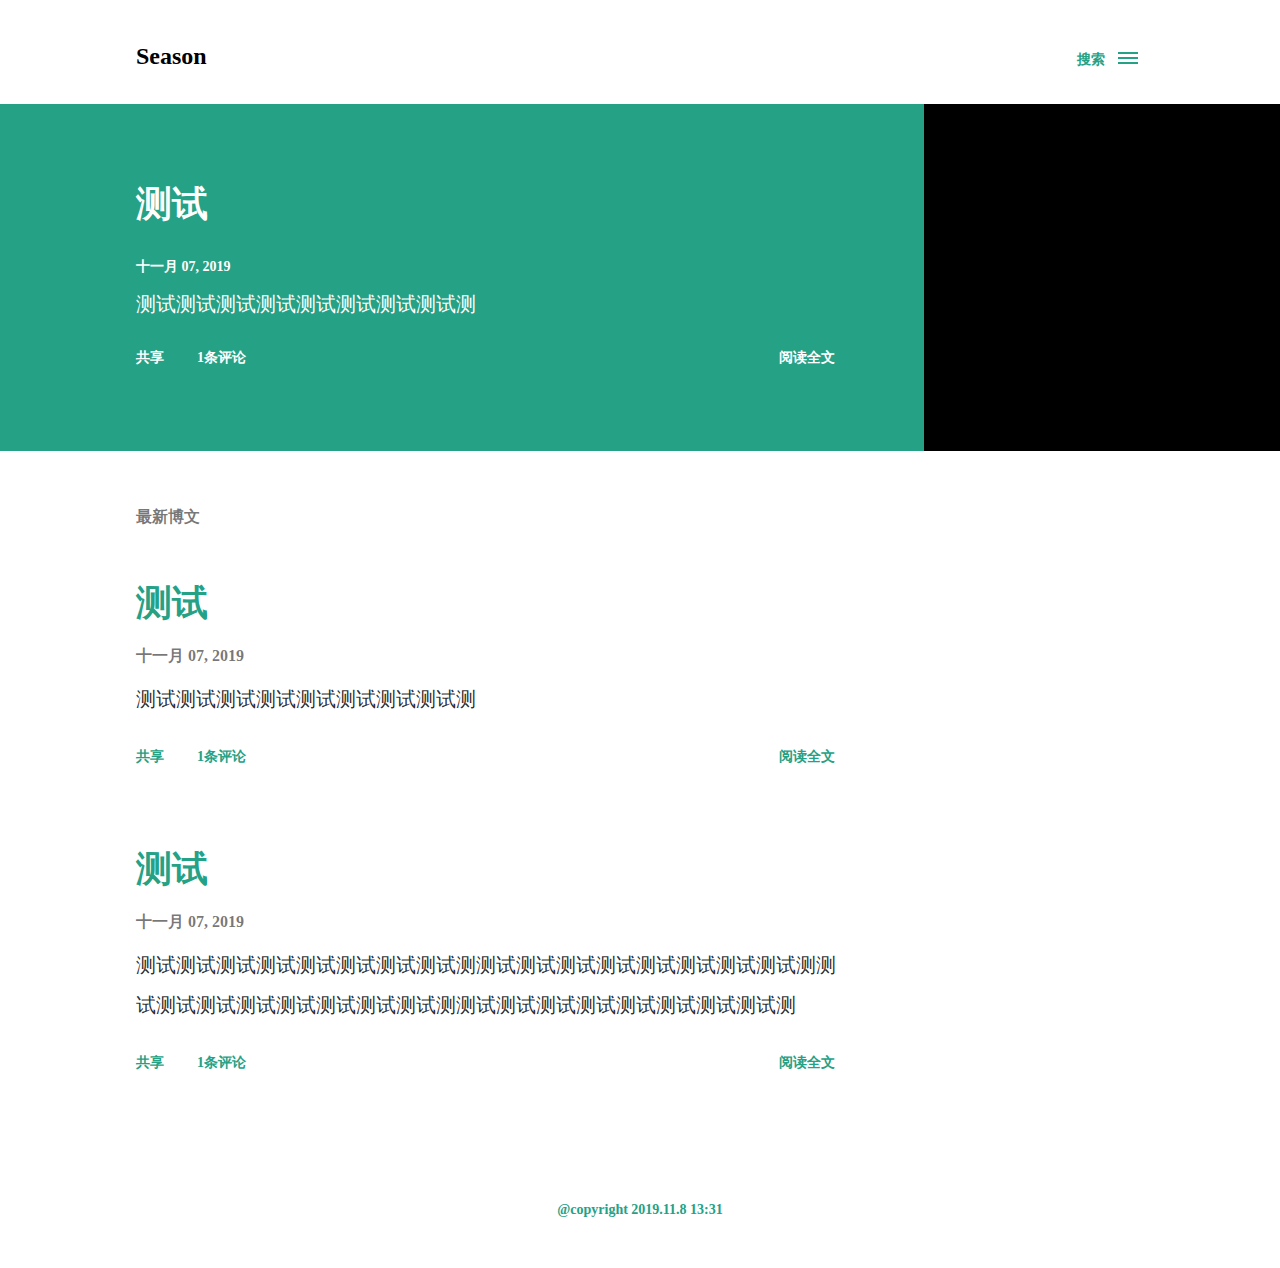
==== blog/index.html @ 29e87d55 "11-8" ====
<!DOCTYPE html>
<html lang="en">
<head>
    <meta charset="UTF-8">
    <meta name="viewport" content="width=device-width, initial-scale=1.0">
    <meta http-equiv="X-UA-Compatible" content="ie=edge">
    <link rel="stylesheet" href="./css/style.css">
    <link rel="stylesheet" href="./css/main.css">
    <title>Blog</title>
</head>
<body>
    <header id="header" class="container">
        <nav class="nav-list">
            <div class="logo">
                <h1>Season</h1>
            </div>
            <div class="search">
                搜索
            </div>
            <div class="list">
                <span class="menu-icon"></span>
            </div>
        </nav>
        <ul class="menu">
            <li></li>
            <li></li>
            <li></li>
            <li></li>
            <li></li>
        </ul>
    </header>

    <main id="main" class="container">
        <section class="m-top">
            <div class="post">
                <div class="p-list">
                    <h3><a href="view.html" class="title">测试</a></h3>
                    <a href="#" class="time">十一月 07, 2019</a>
                    <div class="content">测试测试测试测试测试测试测试测试测</div>
                    <button class="m-item">共享</button>
                    <a href="#" class="ripple m-item">1条评论</a>
                    <a href="#" class="full m-item">阅读全文</a>
                </div>
            </div>
            <a class="bg-img" href="#">
            </a>
        </section>
        <section class="m-widget">
            <div class="heading">最新博文</div>
            <ul class="articles">
                <li class="a-item">
                    <div class="a-left">
                        <h3><a href="#">测试</a></h3>
                        <div class="time"><a href="#">十一月 07, 2019</a></div>
                        <div class="content">测试测试测试测试测试测试测试测试测</div>
                        <button class="m-item">共享</button>
                        <a href="#" class="ripple m-item">1条评论</a>
                        <a href="#" class="full m-item">阅读全文</a>
                    </div>
                    <a href="#" class="bg-img"></a>
                </li>
                <li class="a-item">
                    <div class="a-left">
                        <h3><a href="#">测试</a></h3>
                        <div class="time"><a href="#">十一月 07, 2019</a></div>
                        <div class="content">测试测试测试测试测试测试测试测试测测试测试测试测试测试测试测试测试测测试测试测试测试测试测试测试测试测测试测试测试测试测试测试测试测试测</div>
                        <button class="m-item">共享</button>
                        <a href="#" class="ripple m-item">1条评论</a>
                        <a href="#" class="full m-item">阅读全文</a>
                    </div>
                    <a href="#" class="bg-img"></a>
                </li>
                <li class="a-item"></li>
            </ul>
        </section>
    </main>

    <footer id="footer" class="container">
        <p>@copyright 2019.11.8 13:31</p>
    </footer>
</body>
</html>
---- blog/css/style.css ----
*{
    margin:0;
    padding:0;
}
body{
    background-color:#fff;
    color:#292929;
    font-size:20px;
    font-weight:400;
}
ul,li{
    list-style:none;
}
a,a:hover{
    text-decoration:none;
    color:#fff;
}
.container{
    width: 1280px;
    margin: 0 auto;
}
#main .m-top{
    display: flex;
    background:#000;
    margin-bottom:56px;
}
#main .m-top .post{
    width:60%;
    background:#fff;
    padding:76px 76px 84px 136px;
    background-color:#25a186;
}
#main .m-top .post h3{
    margin-bottom:24px;
}
#main .m-top .post .title{
    font-weight:700;
    font-size:36px;
}
#main .m-top .post .time{
    display: inline-block;
    font-weight:600;
    font-size:14px;
    margin-bottom:8px;
}
#main .m-top .post .content{
    font-weight:400;
    font-size:20px;
    color:#fff;
    font-family:'黑体',sans-serif;
    line-height:40px;
    margin-bottom:20px;
}
#main .m-top .post .m-item,
#main .m-widget .articles .a-item .m-item{
    display: inline-block;
    font-weight:600;
    font-size:14px;
    color:#fff;
    background:none;
    border:0;
    border-radius:2px;
    cursor: pointer;
    padding:8px;
    margin:-8px;
    outline: none;
}
#main .m-top .post .m-item:hover{
    background:rgba(255, 255, 255, .12);
}
#main .m-top .post .ripple,
#main .m-widget .articles .a-item .ripple{
    margin-left:20px;
    margin-right:520px;
}
#main .m-top .bg-img{
    background-image:url("http://47.100.53.137:10086/uploads/70b2f2eb0f11bcb115a194cc6855c970");
    background-position:center;
    background-size:cover;
    width:30%;
}
#main .m-widget{
    padding-left:136px;
}
#main .m-widget .heading{
    color:rgba(0, 0, 0, 0.54);
    font-weight:600;
    font-size:16px;
    margin-bottom:52px;
}
#main .m-widget .articles .a-item:nth-child(1){
    margin-top:0;
}
#main .m-widget .articles .a-item{
    display: flex;
    margin-top:80px;
}
#main .m-widget .articles .a-item .a-left{
    width:62%;
    display: inline-block;
    margin-right:81px;
}
#main .m-widget .articles .a-item h3{
    margin-bottom:16px;
}
#main .m-widget .articles .a-item h3 a{
    color:#25a186;
    font-weight:700;
    font-size:36px;
    line-height:1.3;
}
#main .m-widget .articles .a-item .time{
    margin-bottom:12px;
}
#main .m-widget .articles .a-item .time a{
    color:rgba(0, 0, 0, 0.54);
    font-weight:600;
    font-size:16px;
}
#main .m-widget .articles .a-item .content{
    margin-bottom:24px;
    line-height:40px;
    color:rgba(0, 0, 0, 0.84);
    font-size:20px;
    font-family:'黑体',sans-serif;
}
#main .m-widget .articles .a-item .m-item{
    color:#25a186;
}
#main .m-widget .articles .a-item .m-item:hover{
    background: rgba(37, 161, 134, .12);

}
#main .m-widget .articles .a-item .bg-img{
    width:22%;
    background-image:url("http://47.100.53.137:10086/uploads/70b2f2eb0f11bcb115a194cc6855c970");
    background-position:center;
    background-size:cover;
}
---- blog/css/main.css ----
.container{
    width: 1280px;
    margin: 0 auto;
}
#header .nav-list{
    padding:44px 136px 32px;
}
#header .nav-list .logo{
    display: inline-block;
}
#header .nav-list h1{
    margin:0;
    color:#000;
    font-weight:700;
    font-size:24px;
    line-height:24px;
    width:936px;
}
#header .nav-list .search{
    color:#25a186;
    font-weight:600;
    font-size:14px;
    line-height:24px;
    display: inline-block;
}
#header .nav-list .list{
    width:24px;
    height:24px;
    margin-left:8px;
    line-height:24px;
    display:inline-block;
}
#header .nav-list .list .menu-icon{
    display: inline-block;
    width: 20px;
	height: 2px;
	border-top: 2px solid #25a186;
	border-bottom: 2px solid #25a186;
	background-color: #25a186;
	padding: 3px 0;
    background-clip:content-box;
    box-sizing: unset;
}
#footer{
    padding:50px 0;
    font-size:14px;
    color:#25a186;
    font-weight:bold;
    text-align: center;
}
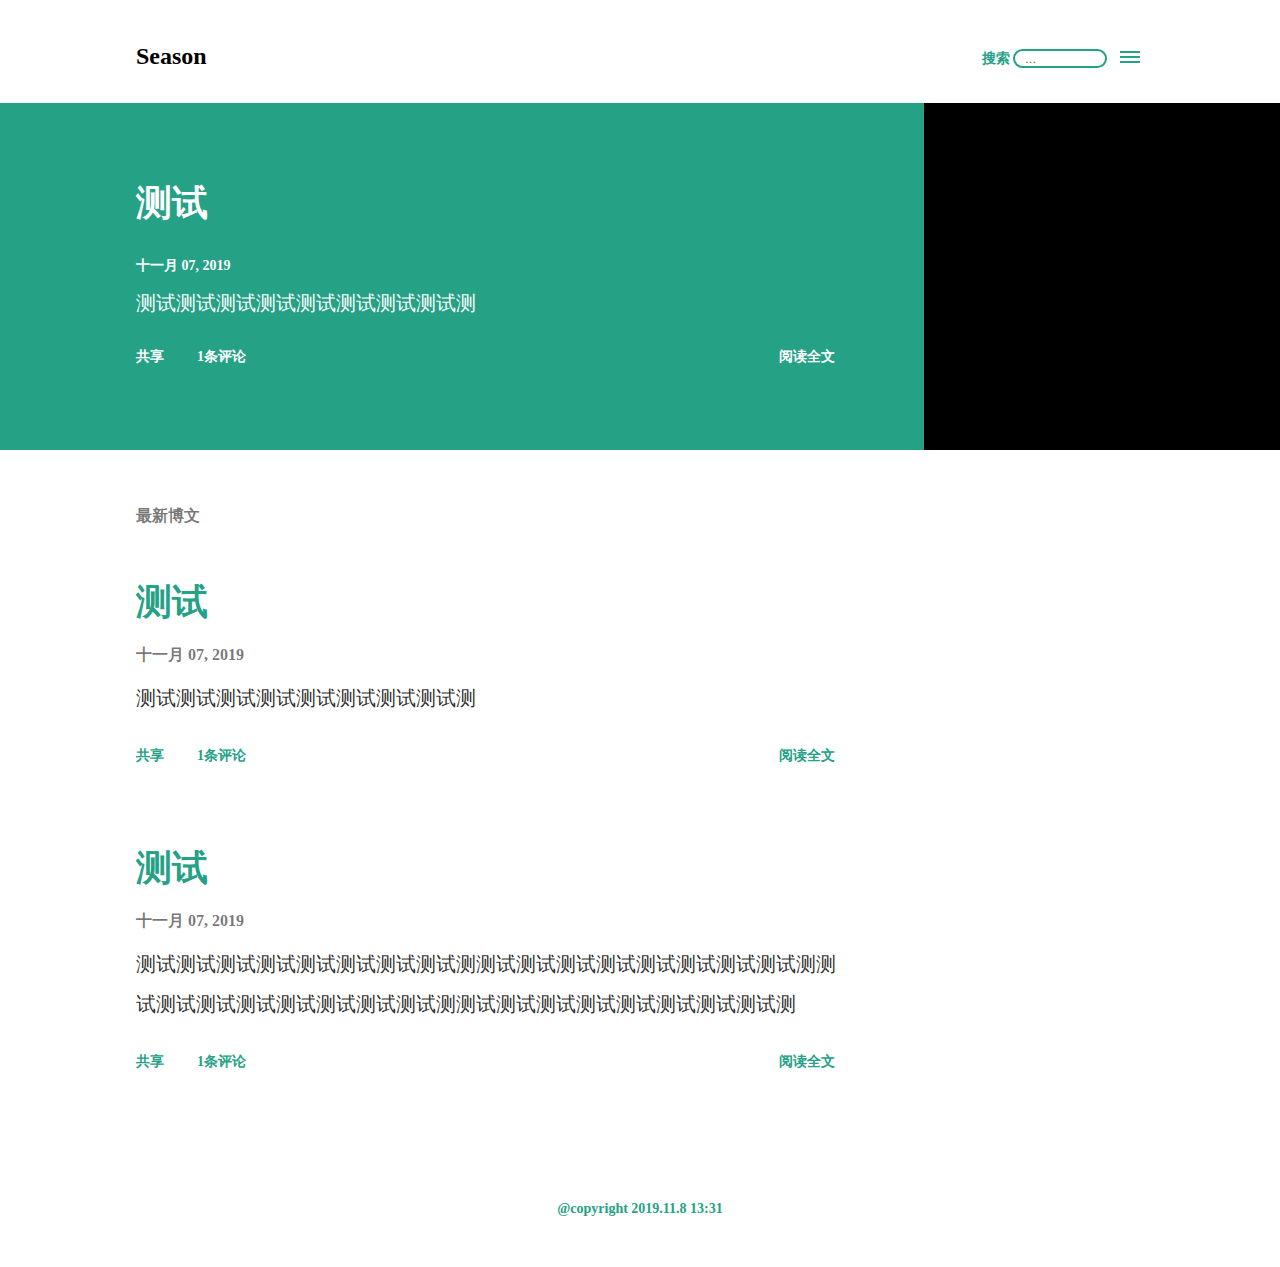
==== commit a6563a1b: "master" ====
--- a/blog/index.html
+++ b/blog/index.html
@@ -12,26 +12,31 @@
     <header id="header" class="container">
         <nav class="nav-list">
             <div class="logo">
-                <h1>Season</h1>
+                <h1><a href="index.html">Season</a></h1>
             </div>
-            <div class="search">
-                搜索
-            </div>
-            <div class="list">
-                <span class="menu-icon"></span>
+            <div class="right">
+                <div class="search">
+                    搜索
+                    <input type="text" placeholder="...">
+                </div>
+                <div class="list">
+                    <label for="checkbox-menu" class="menu-icon"></label>
+                    <input type="checkbox" id="checkbox-menu">
+                    <ul class="menu">
+                        <li class="menu-item"><a href="article.html">杂记</a></li>
+                        <li class="menu-item"><a href="article.html">杂记</a></li>
+                        <li class="menu-item"><a href="article.html">杂记</a></li>
+                        <li class="menu-item"><a href="#">测试</a></li>
+                        <li class="menu-item"><a href="#">测试</a></li>
+                    </ul>
+                </div>
             </div>
         </nav>
-        <ul class="menu">
-            <li></li>
-            <li></li>
-            <li></li>
-            <li></li>
-            <li></li>
-        </ul>
     </header>
 
     <main id="main" class="container">
         <section class="m-top">
+            <a class="bg-img-top" href="#"></a>
             <div class="post">
                 <div class="p-list">
                     <h3><a href="view.html" class="title">测试</a></h3>
@@ -42,13 +47,13 @@
                     <a href="#" class="full m-item">阅读全文</a>
                 </div>
             </div>
-            <a class="bg-img" href="#">
-            </a>
+            <a class="bg-img" href="#"></a>
         </section>
         <section class="m-widget">
             <div class="heading">最新博文</div>
             <ul class="articles">
                 <li class="a-item">
+                    <a class="bg-img-top" href="#"></a>
                     <div class="a-left">
                         <h3><a href="#">测试</a></h3>
                         <div class="time"><a href="#">十一月 07, 2019</a></div>
@@ -60,6 +65,7 @@
                     <a href="#" class="bg-img"></a>
                 </li>
                 <li class="a-item">
+                    <a class="bg-img-top" href="#"></a>
                     <div class="a-left">
                         <h3><a href="#">测试</a></h3>
                         <div class="time"><a href="#">十一月 07, 2019</a></div>
--- a/blog/css/style.css
+++ b/blog/css/style.css
@@ -1,9 +1,4 @@
-*{
-    margin:0;
-    padding:0;
-}
 body{
-    background-color:#fff;
     color:#292929;
     font-size:20px;
     font-weight:400;
@@ -73,6 +68,12 @@
     margin-left:20px;
     margin-right:520px;
 }
+#main .m-top .bg-img-top{
+    display:none;
+    background-image:url("http://47.100.53.137:10086/uploads/70b2f2eb0f11bcb115a194cc6855c970");
+    background-position:center;
+    background-size:cover;
+}
 #main .m-top .bg-img{
     background-image:url("http://47.100.53.137:10086/uploads/70b2f2eb0f11bcb115a194cc6855c970");
     background-position:center;
@@ -129,11 +130,88 @@
 }
 #main .m-widget .articles .a-item .m-item:hover{
     background: rgba(37, 161, 134, .12);
-
+}
+#main .m-widget .articles .a-item .bg-img-top{
+    display:none;
+    width:100%;
+    height:100%;
+    background-image:url("http://47.100.53.137:10086/uploads/70b2f2eb0f11bcb115a194cc6855c970");
+    background-position:center;
+    background-size:cover;
 }
 #main .m-widget .articles .a-item .bg-img{
     width:22%;
     background-image:url("http://47.100.53.137:10086/uploads/70b2f2eb0f11bcb115a194cc6855c970");
     background-position:center;
     background-size:cover;
+}
+@media screen and (max-width: 768px){
+    #main .m-top{
+        flex-wrap: wrap;
+    }
+    #main .m-top .bg-img-top{
+        width:100%;
+        height:calc(100vw * 2 / 3);
+        display: block;
+        margin:0 auto;
+    }
+    #main .m-top .bg-img{
+        display: none;
+    }
+    #main .m-top .post{
+        width:100%;
+        padding:24px;
+    }
+    #main .m-top .post .title{
+        font-size:24px;
+    }
+    #main .m-top .post .content{
+        font-size:16px;
+        line-height:2;
+    }
+    #main .m-top .post .ripple,
+    #main .m-widget .articles .a-item .ripple{
+        margin-left:10px;
+        margin-right:0;
+    }
+    #main .m-top .post .full,
+    #main .m-widget .articles .a-item .full{
+        float: right;
+    }
+    #main .m-widget{
+        padding:0;
+    }
+    #main .m-widget .heading{
+        margin-left:24px;
+        margin-right:24px;
+    }
+    #main .m-widget .articles{
+        margin-left:24px;
+        margin-right:24px;
+    }
+    #main .m-widget .articles .a-item{
+        flex-wrap:wrap;
+    }
+    #main .m-widget .articles .a-item .a-left{
+        margin-right:0;
+        width:100%;
+    }
+    #main .m-widget .articles .a-item .bg-img-top{
+        display: block;
+        height:calc(100vw * 2 / 3);
+        margin-bottom:16px;
+    }
+    #main .m-widget .articles .a-item .bg-img{
+        display: none;
+    }
+    #main .m-widget .articles .a-item h3 a{
+        font-size:24px;
+    }
+    #main .m-widget .articles .a-item .time a{
+        font-size:14px;
+    }
+    #main .m-widget .articles .a-item .content{
+        line-height:2;
+        font-size:16px;
+    }
 }--- a/blog/css/main.css
+++ b/blog/css/main.css
@@ -1,20 +1,42 @@
+*{
+    margin:0;
+    padding:0;
+}
+ul,li{
+    list-style:none;
+}
+a,a:hover{
+    text-decoration:none;
+    color:#fff;
+}
+body{
+    color:#292929;
+    font-size:20px;
+    font-weight:400;
+}
 .container{
     width: 1280px;
     margin: 0 auto;
 }
 #header .nav-list{
+    overflow: hidden;
     padding:44px 136px 32px;
 }
 #header .nav-list .logo{
-    display: inline-block;
+    display:block;
+    float: left;
 }
 #header .nav-list h1{
     margin:0;
-    color:#000;
     font-weight:700;
     font-size:24px;
     line-height:24px;
-    width:936px;
+}
+#header .nav-list h1 a{
+    color:#000;
+}
+#header .nav-list .right{
+    float:right;
 }
 #header .nav-list .search{
     color:#25a186;
@@ -22,6 +44,14 @@
     font-size:14px;
     line-height:24px;
     display: inline-block;
+}
+#header .nav-list .search input{
+    border-radius:20px;
+    border:2px solid #25a186;
+    padding-left:10px;
+    box-shadow: none;
+    outline: none;
+    width:80px;
 }
 #header .nav-list .list{
     width:24px;
@@ -32,6 +62,7 @@
 }
 #header .nav-list .list .menu-icon{
     display: inline-block;
+    position: relative;
     width: 20px;
 	height: 2px;
 	border-top: 2px solid #25a186;
@@ -41,10 +72,48 @@
     background-clip:content-box;
     box-sizing: unset;
 }
+#checkbox-menu{
+    display: none;
+}
+#checkbox-menu:checked ~ .menu{
+    display:block;
+}
+.menu{
+    display:none;
+}
+#header .nav-list .list .menu{
+    background:#fff;
+    position: absolute;
+    border-radius:3px;
+    box-shadow:0px 0px 4px 0 #ececec;
+    right:40%;
+    text-align:center;
+}
+#header .nav-list .list .menu .menu-item{
+    display: inline-block;
+    padding:2px 10px;
+}
+#header .nav-list .list .menu .menu-item a{
+    font-size:16px;
+    color:#25a186;
+}
 #footer{
     padding:50px 0;
     font-size:14px;
     color:#25a186;
     font-weight:bold;
     text-align: center;
+}
+@media screen and (max-width: 768px) {
+    .container {
+        width:100%;
+        margin:0 auto;
+    }
+    #header .nav-list{
+        padding:24px 20px 32px 24px;
+    }
+    #header .nav-list .list .menu{
+        right:0;
+        top:53px;
+    }
 }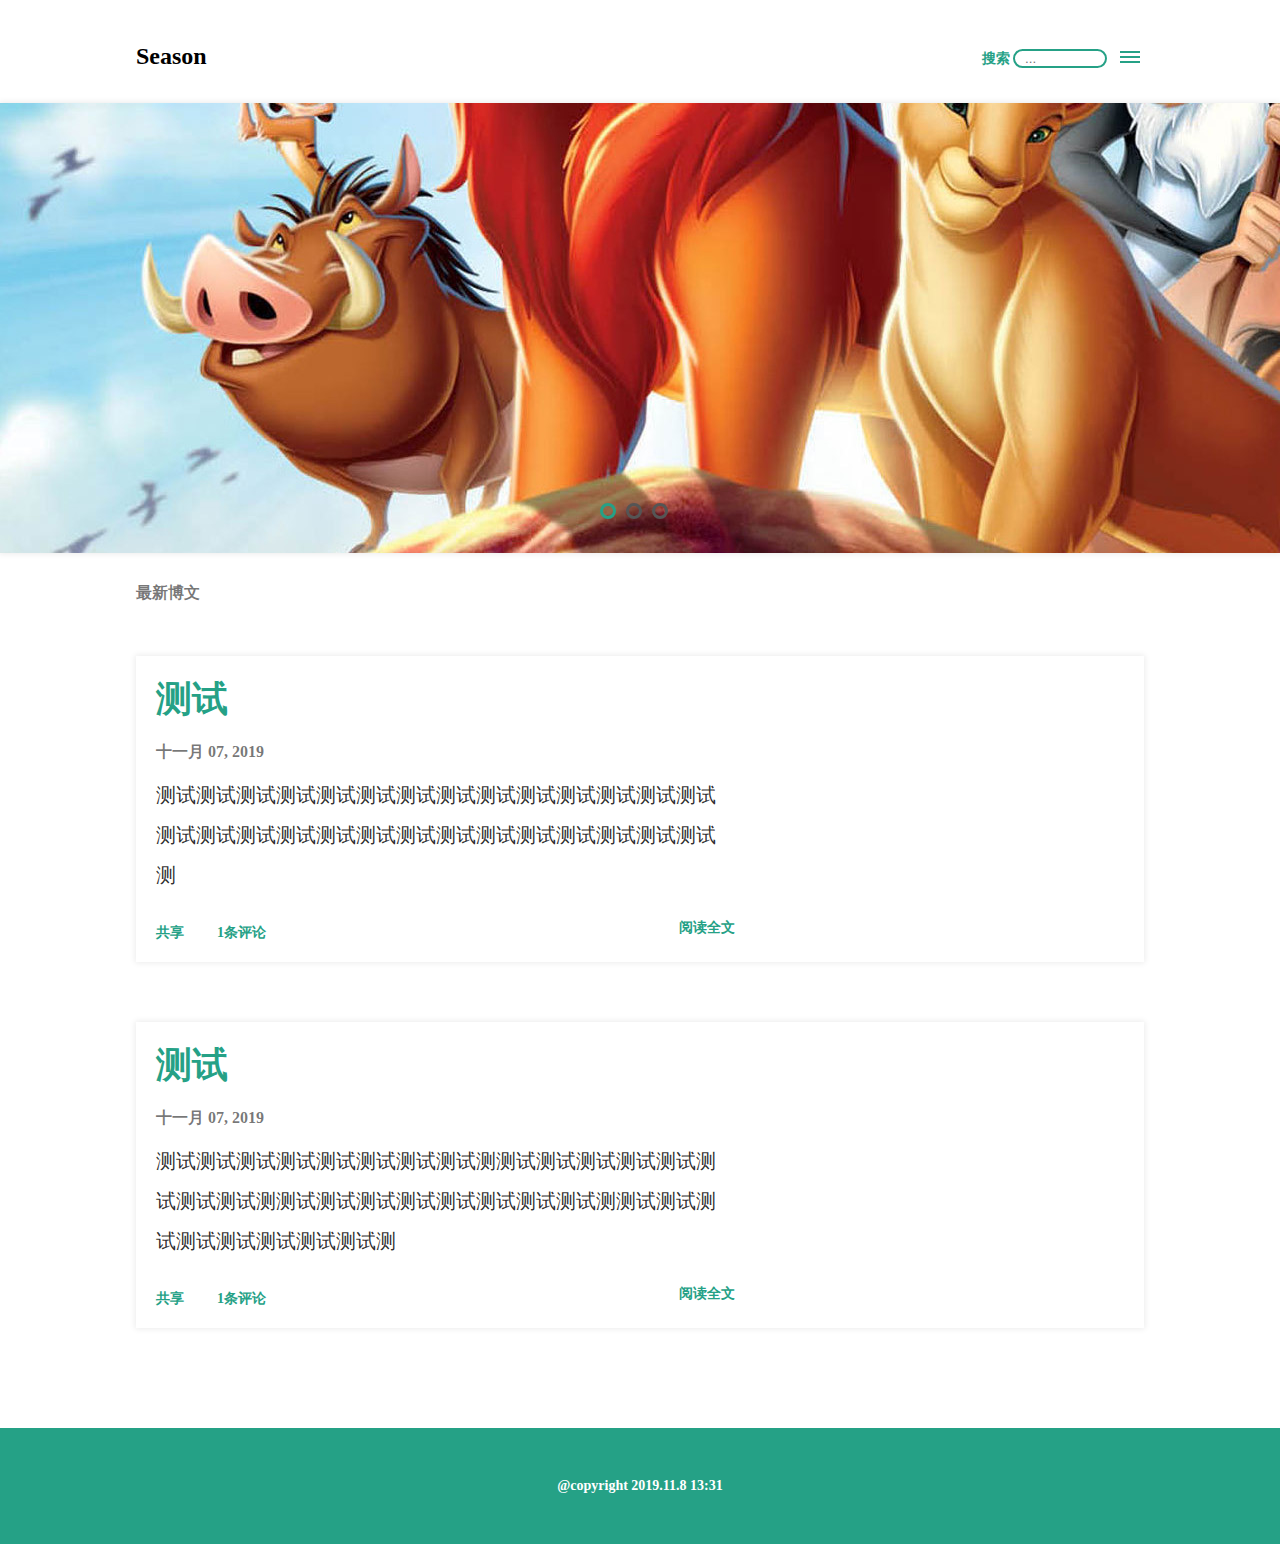
==== commit e6fc22e5: "master" ====
--- a/blog/index.html
+++ b/blog/index.html
@@ -6,6 +6,7 @@
     <meta http-equiv="X-UA-Compatible" content="ie=edge">
     <link rel="stylesheet" href="./css/style.css">
     <link rel="stylesheet" href="./css/main.css">
+    <link rel="stylesheet" href="./css/banner.css">
     <title>Blog</title>
 </head>
 <body>
@@ -35,29 +36,25 @@
     </header>
 
     <main id="main" class="container">
-        <section class="m-top">
-            <a class="bg-img-top" href="#"></a>
-            <div class="post">
-                <div class="p-list">
-                    <h3><a href="view.html" class="title">测试</a></h3>
-                    <a href="#" class="time">十一月 07, 2019</a>
-                    <div class="content">测试测试测试测试测试测试测试测试测</div>
-                    <button class="m-item">共享</button>
-                    <a href="#" class="ripple m-item">1条评论</a>
-                    <a href="#" class="full m-item">阅读全文</a>
-                </div>
-            </div>
-            <a class="bg-img" href="#"></a>
-        </section>
+        <div class="banner">
+            <ul class="banner_img">
+                <li><img src="image/b1.jpg"/></li>
+                <li><img src="image/b2.jpg"/></li>
+                <li><img src="image/b3.jpg"/></li>
+            </ul>
+            <div class="banner_list"></div>
+            <div class="banner_left"><img src="image/left.png" /></div>
+            <div class="banner_right"><img src="image/right.png" /></div>
+        </div>
         <section class="m-widget">
             <div class="heading">最新博文</div>
             <ul class="articles">
                 <li class="a-item">
                     <a class="bg-img-top" href="#"></a>
                     <div class="a-left">
-                        <h3><a href="#">测试</a></h3>
+                        <h3><a href="view.html">测试</a></h3>
                         <div class="time"><a href="#">十一月 07, 2019</a></div>
-                        <div class="content">测试测试测试测试测试测试测试测试测</div>
+                        <div class="content">测试测试测试测试测试测试测试测试测试测试测试测试测试测试测试测试测试测试测试测试测试测试测试测试测试测试测试测试测</div>
                         <button class="m-item">共享</button>
                         <a href="#" class="ripple m-item">1条评论</a>
                         <a href="#" class="full m-item">阅读全文</a>
@@ -76,13 +73,14 @@
                     </div>
                     <a href="#" class="bg-img"></a>
                 </li>
-                <li class="a-item"></li>
             </ul>
         </section>
     </main>
 
-    <footer id="footer" class="container">
+    <footer id="footer">
         <p>@copyright 2019.11.8 13:31</p>
     </footer>
 </body>
+<script src="js/jquery-1.8.3.min.js" type="text/javascript" charset="utf-8"></script>
+<script src="js/index.js" type="text/javascript" charset="utf-8"></script>
 </html>--- a/blog/css/style.css
+++ b/blog/css/style.css
@@ -14,7 +14,7 @@
     width: 1280px;
     margin: 0 auto;
 }
-#main .m-top{
+/*#main .m-top{
     display: flex;
     background:#000;
     margin-bottom:56px;
@@ -46,7 +46,7 @@
     line-height:40px;
     margin-bottom:20px;
 }
-#main .m-top .post .m-item,
+#main .m-top .post .m-item,*/
 #main .m-widget .articles .a-item .m-item{
     display: inline-block;
     font-weight:600;
@@ -60,15 +60,14 @@
     margin:-8px;
     outline: none;
 }
-#main .m-top .post .m-item:hover{
+/*#main .m-top .post .m-item:hover{
     background:rgba(255, 255, 255, .12);
 }
-#main .m-top .post .ripple,
+#main .m-top .post .ripple,*/
 #main .m-widget .articles .a-item .ripple{
     margin-left:20px;
-    margin-right:520px;
-}
-#main .m-top .bg-img-top{
+}
+/*#main .m-top .bg-img-top{
     display:none;
     background-image:url("http://47.100.53.137:10086/uploads/70b2f2eb0f11bcb115a194cc6855c970");
     background-position:center;
@@ -79,9 +78,10 @@
     background-position:center;
     background-size:cover;
     width:30%;
-}
+}*/
 #main .m-widget{
     padding-left:136px;
+    padding-right:136px;
 }
 #main .m-widget .heading{
     color:rgba(0, 0, 0, 0.54);
@@ -93,8 +93,11 @@
     margin-top:0;
 }
 #main .m-widget .articles .a-item{
+    box-shadow:0px 0px 6px 1px #ececec;
+    padding:20px;
+    background:#fff;
     display: flex;
-    margin-top:80px;
+    margin-top:60px;
 }
 #main .m-widget .articles .a-item .a-left{
     width:62%;
@@ -125,6 +128,9 @@
     font-size:20px;
     font-family:'黑体',sans-serif;
 }
+#main .m-widget .articles .a-item .full{
+    float:right;
+}
 #main .m-widget .articles .a-item .m-item{
     color:#25a186;
 }
@@ -140,13 +146,13 @@
     background-size:cover;
 }
 #main .m-widget .articles .a-item .bg-img{
-    width:22%;
+    width:33%;
     background-image:url("http://47.100.53.137:10086/uploads/70b2f2eb0f11bcb115a194cc6855c970");
     background-position:center;
     background-size:cover;
 }
 @media screen and (max-width: 768px){
-    #main .m-top{
+    /*#main .m-top{
         flex-wrap: wrap;
     }
     #main .m-top .bg-img-top{
@@ -174,7 +180,7 @@
         margin-left:10px;
         margin-right:0;
     }
-    #main .m-top .post .full,
+    #main .m-top .post .full,*/
     #main .m-widget .articles .a-item .full{
         float: right;
     }
--- a/blog/css/main.css
+++ b/blog/css/main.css
@@ -7,7 +7,6 @@
 }
 a,a:hover{
     text-decoration:none;
-    color:#fff;
 }
 body{
     color:#292929;
@@ -62,7 +61,6 @@
 }
 #header .nav-list .list .menu-icon{
     display: inline-block;
-    position: relative;
     width: 20px;
 	height: 2px;
 	border-top: 2px solid #25a186;
@@ -82,25 +80,33 @@
     display:none;
 }
 #header .nav-list .list .menu{
+    top:0;
+    left:0;
     background:#fff;
     position: absolute;
     border-radius:3px;
     box-shadow:0px 0px 4px 0 #ececec;
-    right:40%;
     text-align:center;
+    width:100%;
+    margin:0 auto;
 }
 #header .nav-list .list .menu .menu-item{
     display: inline-block;
-    padding:2px 10px;
+    padding:2px 15px;
+}
+#header .nav-list .list .menu .menu-item:hover{
+    background:rgba(0,0,0,0.05);
 }
 #header .nav-list .list .menu .menu-item a{
     font-size:16px;
     color:#25a186;
 }
 #footer{
+    margin-top:100px;
+    background:#25a186;
     padding:50px 0;
     font-size:14px;
-    color:#25a186;
+    color:#fff;
     font-weight:bold;
     text-align: center;
 }
--- a/blog/css/banner.css
+++ b/blog/css/banner.css
@@ -0,0 +1,84 @@
+*{
+    padding: 0px;
+    margin: 0px;
+}
+.banner{
+    width: 100%;
+    height: 450px;
+    font-size: 0;
+    overflow: hidden;
+    position: relative;
+    box-shadow:0 0 6px 1px #ececec;
+    margin-bottom:30px;
+}
+.banner_img {
+    width: 100%;
+    height: 450px;
+    position: absolute;
+    left: 0;
+    top: 0;
+}
+.banner_img li {
+    width: 100%;
+    height: 450px;
+    display: inline-block;
+    background-position: center;
+    background-repeat: no-repeat;
+    list-style: none;
+}
+.banner_list {
+    height: 50px;
+    top: 400px;
+    position: relative;
+    margin: 0 auto;
+    z-index: 1;
+}
+.banner_list span {
+    display: block;
+    cursor: pointer;
+    width: 10px;
+    height: 10px;
+    border-radius: 50%;
+    border: 3px solid #555;
+    float: left;
+    margin: 0 5px;
+}
+.banner_list .spcss {
+    border: 3px solid #25a186;
+}
+.banner_left {
+    position: absolute;
+    height: 55px;
+    width: 40px;
+    top: 50%;
+    left: -60px;
+    background-color: rgba(73,72,62, 0.6);
+    margin-top: -45px;
+    text-align: center;
+    transition: all .5s;
+    z-index: 2;
+}
+.banner_left:hover{
+    background-color: rgba(73,72,62, 0.9);
+}
+.banner_right {
+    position: absolute;
+    height: 55px;
+    width: 40px;
+    top: 50%;
+    right: -60px;
+    background-color: rgba(73,72,62, 0.6);
+    margin-top: -45px;
+    text-align: center;
+    transition: all .5s;
+    z-index: 2;
+}
+.banner_right:hover {
+    background-color: rgba(73,72,62, 0.9);
+}
+.banner_left img {
+    margin-top: 8px;
+}
+.banner_right img {
+    margin-top: 8px;
+}